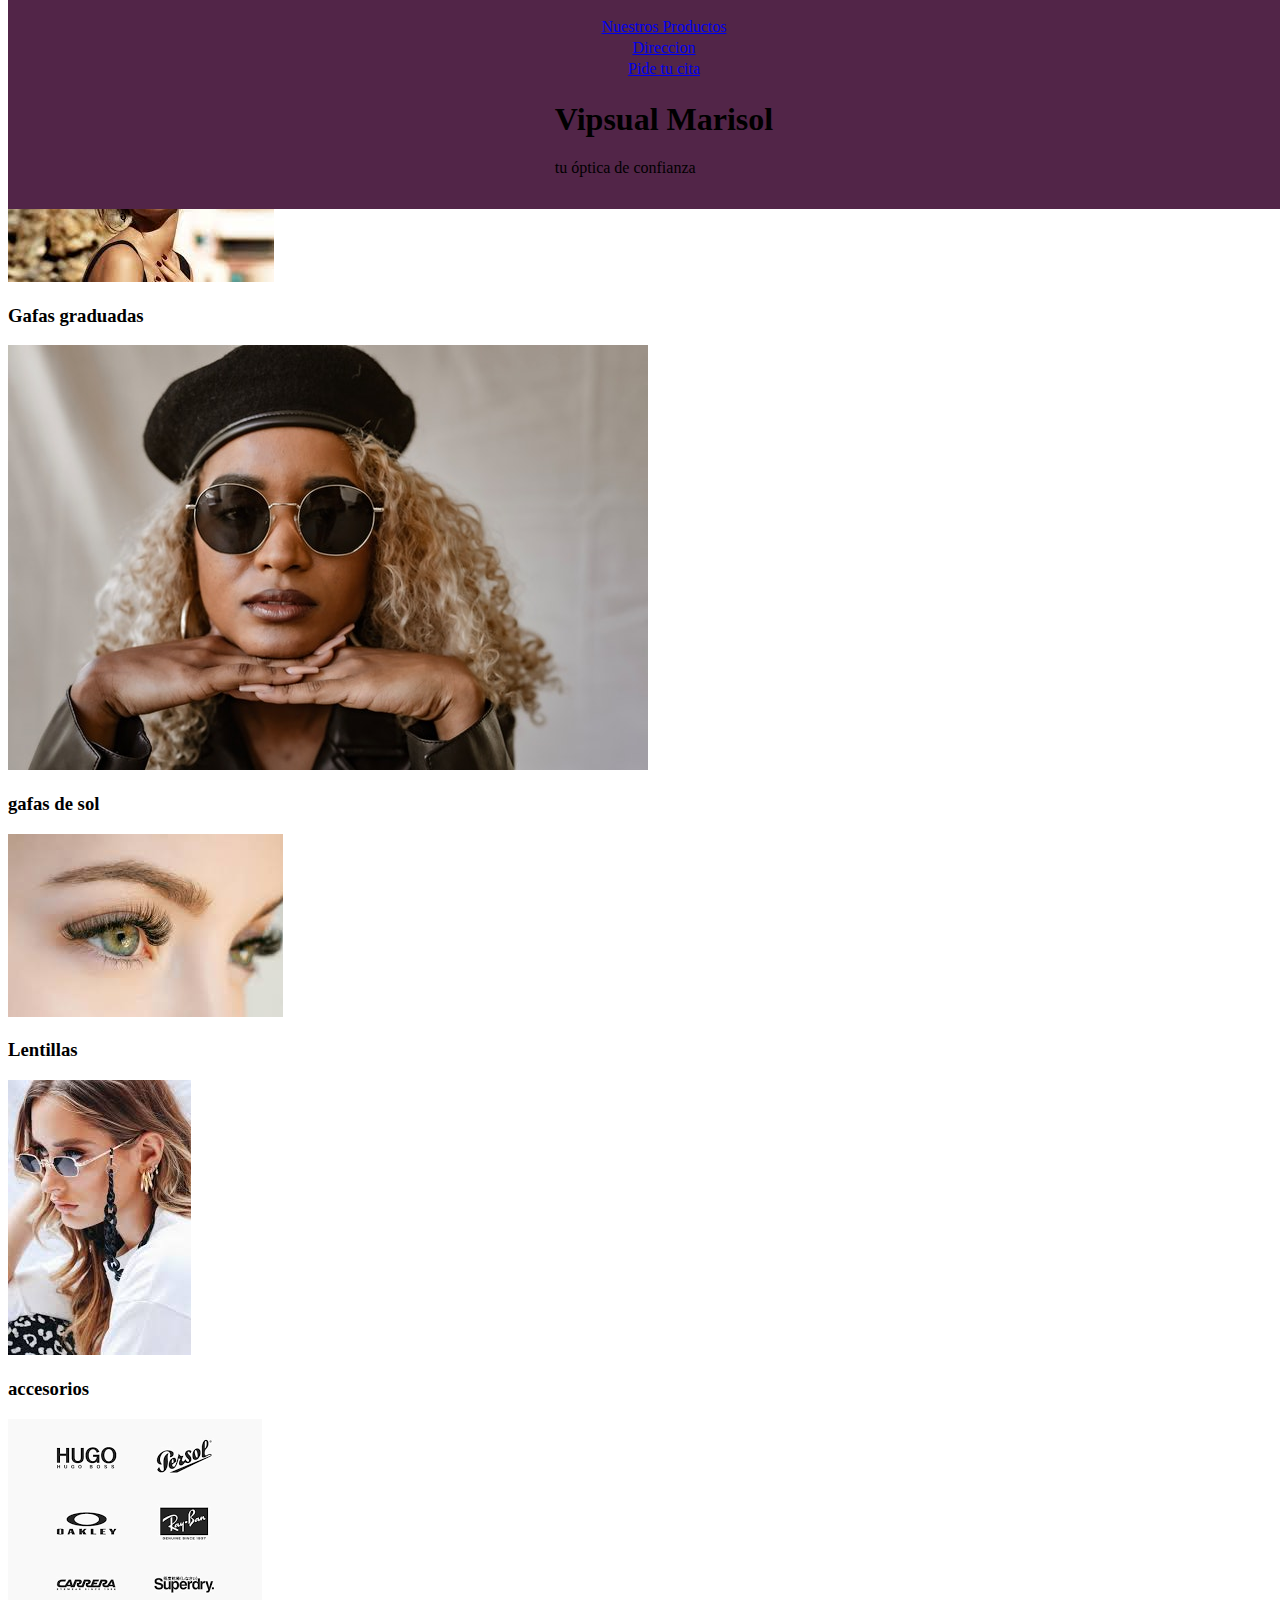
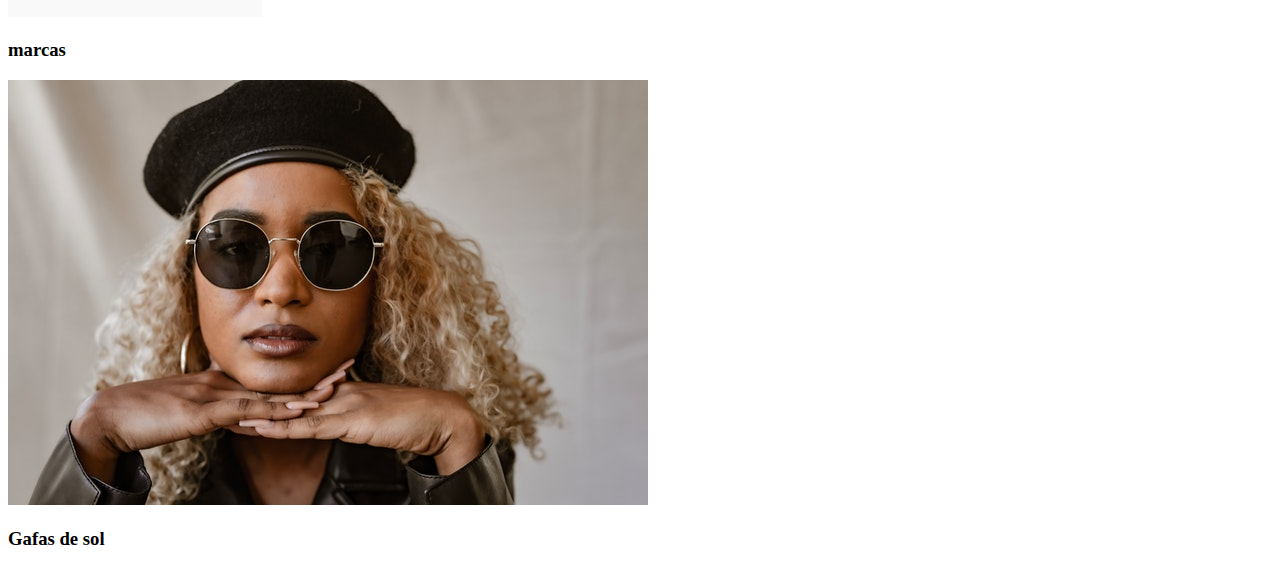
==== index.html @ 67b4d79d "gafas" ====
<!DOCTYPE html>
<html lang="en">
<head>
    <meta charset="UTF-8">
    <meta name="viewport" content="width=device-width, initial-scale=1.0">
    <title>Óptica Marisol</title>
    <link rel="stylesheet" href="css/styles.css">
    <link rel="shortcut icon" href="">
    
</head>
<body>
    


</nav>

<header>
<nav class="menufijo">
    <a href="#">promocion flash 40 aniversario // descuentos hasta 70%</a>

</nav>
<nav class="menu">
<a href="#productos">Nuestros Productos</a>
<a href="#">Direccion</a>
<a href="#">Pide tu cita</a>

<section class="portada">
    <div class="portada1">
    <h1>Vipsual Marisol</h1>
    <p>tu óptica de confianza</p>
    </div>
</section>

</header>
    
    <main>
        <h2 id="productos">Nuestros Productos</h2>
        <section class="container">
            <div class="gafas">
                 <img src="img/gafas graduadas.jpg" alt="gafas graduadas">
                <h3>Gafas graduadas</h3>
            </div>
                <div class="gafas">

                <img src="img/gafas de sol.jpg" alt="gafas de sol">
                <h3>gafas de sol</h3>
                    <div class="gafas">
                    <img src="img/lentillas.jpg" alt="lentillas">
                    <h3>Lentillas</h3>
                    </div>
                        <div class="gafas">
                    <img src="img/accesorios 1.jpg" alt="accesorios">
                    <h3>accesorios</h3>
                        </div>
                            <div class="gafas">
                    <img src="img/marcas 1.png" alt="marcas">
                    <h3>marcas</h3>
                            </div>
                        
                    
 
<img src="img/gafas de sol.jpg"alt="gafas de sol">
            <h3>Gafas de sol</h3>
 

    </section>


            </div>

        </section>


    </main>
    
    <footer>


    </footer>
</body>
</html>
---- css/styles.css ----
:root{
    --white:white;
    --black:#000000;
    --rosas: rgb(175, 30, 139); 
    --claro:rgb(82, 37, 72);
--beight: #dfb2d5;
--azul:#0f1a2f;
--azulclaro:#2ce6d6;
--rosa:#ff4d8a;
--clarorosa:#e9e9f0;


}

.menufijo{
background-color: var(--rosa);

}

.menu{
    background-color: var(--claro);
    display: flex;
   
    flex-direction: column;
    align-items:center;
    
    position:fixed;
    top:0;
    width:100%;
    padding:1rem;
    transition: all 0.3s ease;
}
.menu a{
    position: relative;
    display: inline-block;
    padding-block: 1px;
    line-height: 1.2;
    color: var(--beight;
}
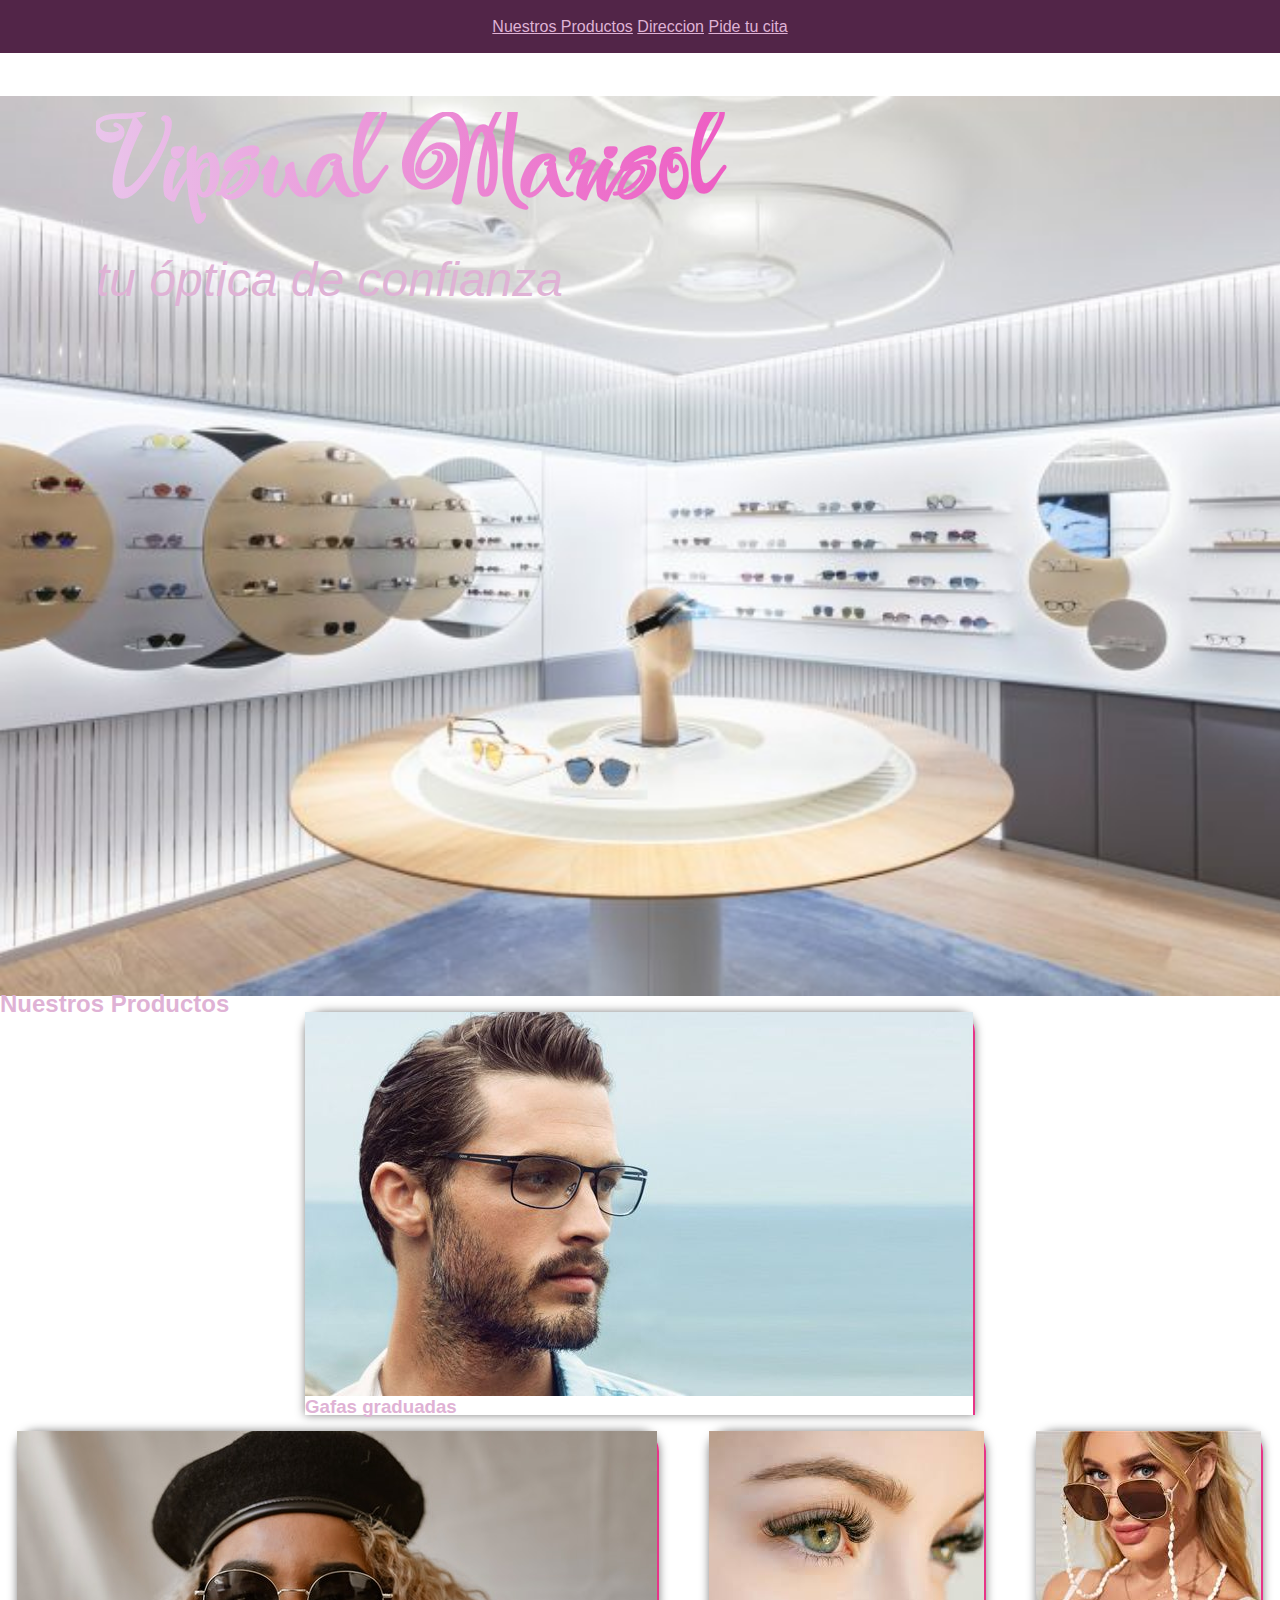
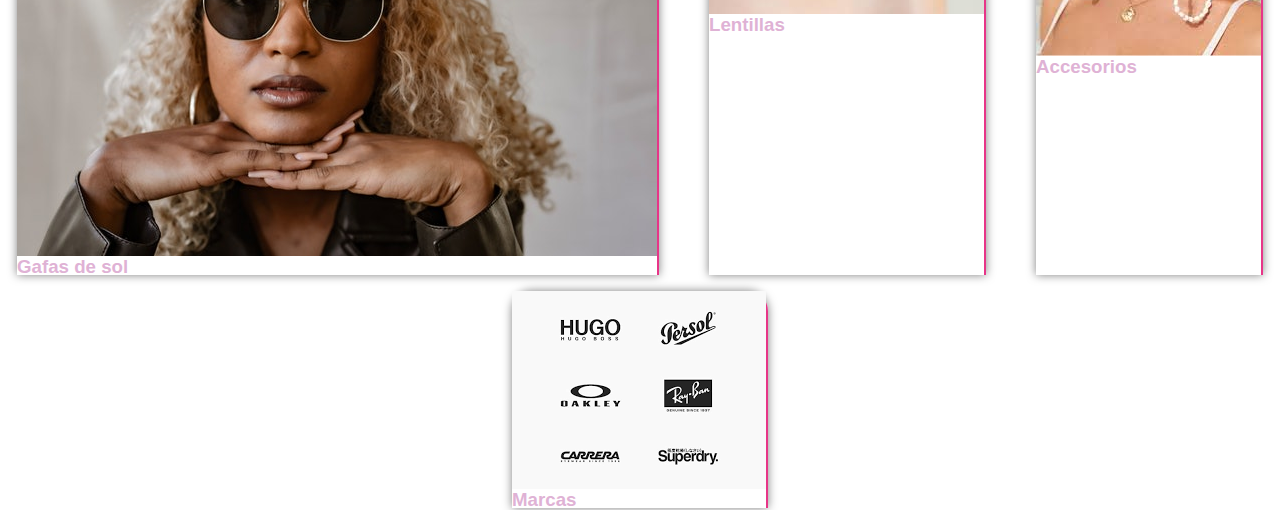
==== commit 77b7993b: "gafas" ====
--- a/index.html
+++ b/index.html
@@ -6,30 +6,33 @@
     <title>Óptica Marisol</title>
     <link rel="stylesheet" href="css/styles.css">
     <link rel="shortcut icon" href="">
+    <link rel="preconnect" href="https://fonts.googleapis.com">
+<link rel="preconnect" href="https://fonts.gstatic.com" crossorigin>
+<link href="https://fonts.googleapis.com/css2?family=Festive&family=Jersey+15&family=Lilita+One&family=Oswald:wght@200..700&family=Roboto:ital,wght@0,100..900;1,100..900&family=Rubik+Vinyl&display=swap" rel="stylesheet">
     
 </head>
 <body>
-    
+<section class="menufijo">
 
-
-</nav>
-
-<header>
-<nav class="menufijo">
     <a href="#">promocion flash 40 aniversario // descuentos hasta 70%</a>
 
-</nav>
-<nav class="menu">
+</section>
+<section class="menu">
+    <nav>
 <a href="#productos">Nuestros Productos</a>
 <a href="#">Direccion</a>
 <a href="#">Pide tu cita</a>
+</nav>
+</section>
+<header>
 
-<section class="portada">
+
+<div class="portada">
     <div class="portada1">
     <h1>Vipsual Marisol</h1>
-    <p>tu óptica de confianza</p>
+    <p><i>tu óptica de confianza</i></p>
     </div>
-</section>
+</div>
 
 </header>
     
@@ -37,30 +40,28 @@
         <h2 id="productos">Nuestros Productos</h2>
         <section class="container">
             <div class="gafas">
-                 <img src="img/gafas graduadas.jpg" alt="gafas graduadas">
+                 <img src="img/gafas graduadas hombre.webp" alt="gafas graduadas">
                 <h3>Gafas graduadas</h3>
             </div>
                 <div class="gafas">
-
-                <img src="img/gafas de sol.jpg" alt="gafas de sol">
-                <h3>gafas de sol</h3>
-                    <div class="gafas">
+                    <img src="img/gafas de sol.jpg" alt="gafas de sol">
+                    <h3>Gafas de sol</h3>
+                </div>
+                    
+                <div class="gafas">
                     <img src="img/lentillas.jpg" alt="lentillas">
                     <h3>Lentillas</h3>
-                    </div>
-                        <div class="gafas">
-                    <img src="img/accesorios 1.jpg" alt="accesorios">
-                    <h3>accesorios</h3>
-                        </div>
-                            <div class="gafas">
+                </div>
+                
+                <div class="gafas">
+                    <img src="img/accesorios.jpg" alt="accesorios">
+                    <h3>Accesorios</h3>
+                 </div>
+                
+                 <div class="gafas">
                     <img src="img/marcas 1.png" alt="marcas">
-                    <h3>marcas</h3>
-                            </div>
-                        
-                    
- 
-<img src="img/gafas de sol.jpg"alt="gafas de sol">
-            <h3>Gafas de sol</h3>
+                    <h3>Marcas</h3>
+                 </div>
  
 
     </section>
--- a/css/styles.css
+++ b/css/styles.css
@@ -8,13 +8,80 @@
 --azulclaro:#2ce6d6;
 --rosa:#ff4d8a;
 --clarorosa:#e9e9f0;
+--degrabcla:#e9c5eb;
+--degrabosc:#f110a6;
+}
 
+*{
+    margin: 0;
+    padding:0;
+    box-sizing: border-box;
+}
+body{
+    font-family: 'Gill Sans', 'Gill Sans MT', Calibri, 'Trebuchet MS', sans-serif;
+    line-height: 1rem;
+    color: var(--beight);
+    background-color: var(rosas);
+    
+}
+
+header{
+    background-image: url(../img/fondo.jpg);
+    background-repeat: no-repeat;
+    background-size: cover;
+}
+
+@keyframes animacion{
+    from{
+        opacity: 0;transform: translateY(-20px);
+    }
+    to{
+        opacity: 1;transform: translate(0);
+    }
+}
+.portada1 h1{
+    font-family: "Festive", cursive;
+  font-weight: 00;
+  font-style: normal;
+  background: linear-gradient(90deg, #e9c5eb,#f110a6);
+  font-size: 7rem;
+  -webkit-background-clip: text;
+  -webkit-text-fill-color: transparent;
+  animation: animacion 5s ease;
+  background-size: cover;
 
 }
 
+
+
+.portada1{
+    
+    
+    display: flex;
+    flex-direction: column;
+    
+    font-size: 3rem;
+    line-height:7rem;
+    color: var(--beight);
+   margin: 5rem;
+    padding: 1rem;
+}
+.portada{
+   
+    /* background-color:rgba(99, 4, 77, 0.5); */
+     background-color:linear-gradient(90deg, rgb(163, 107, 135) ,rgb(231, 207, 217));
+    height: 100vh;
+    
+   
+    
+    
+}
 .menufijo{
-background-color: var(--rosa);
-
+background-color: var(--azul);
+display: flex;
+justify-content: space-between;
+align-items: center;
+color:var(--clarorosa);
 }
 
 .menu{
@@ -35,5 +102,25 @@
     display: inline-block;
     padding-block: 1px;
     line-height: 1.2;
-    color: var(--beight;
+    color: var(--beight);
+}
+.container .gafas{
+    max-width: 100%;
+    opacity: 1;
+    border-style: solid;
+    border-width: 0px 2px 0px 0px;
+    border-color: #e73588;
+    border-radius: 20px 20px 0px 0px;
+    box-shadow: 0px 0px 10px 0px rgba(0, 0, 0, 0.5);
+
+}
+
+.container{
+    display: flex;
+    justify-content: space-around;
+    flex-direction: row;
+    gap: 1rem;
+    width: 100%;
+    flex-wrap: wrap;
+
 }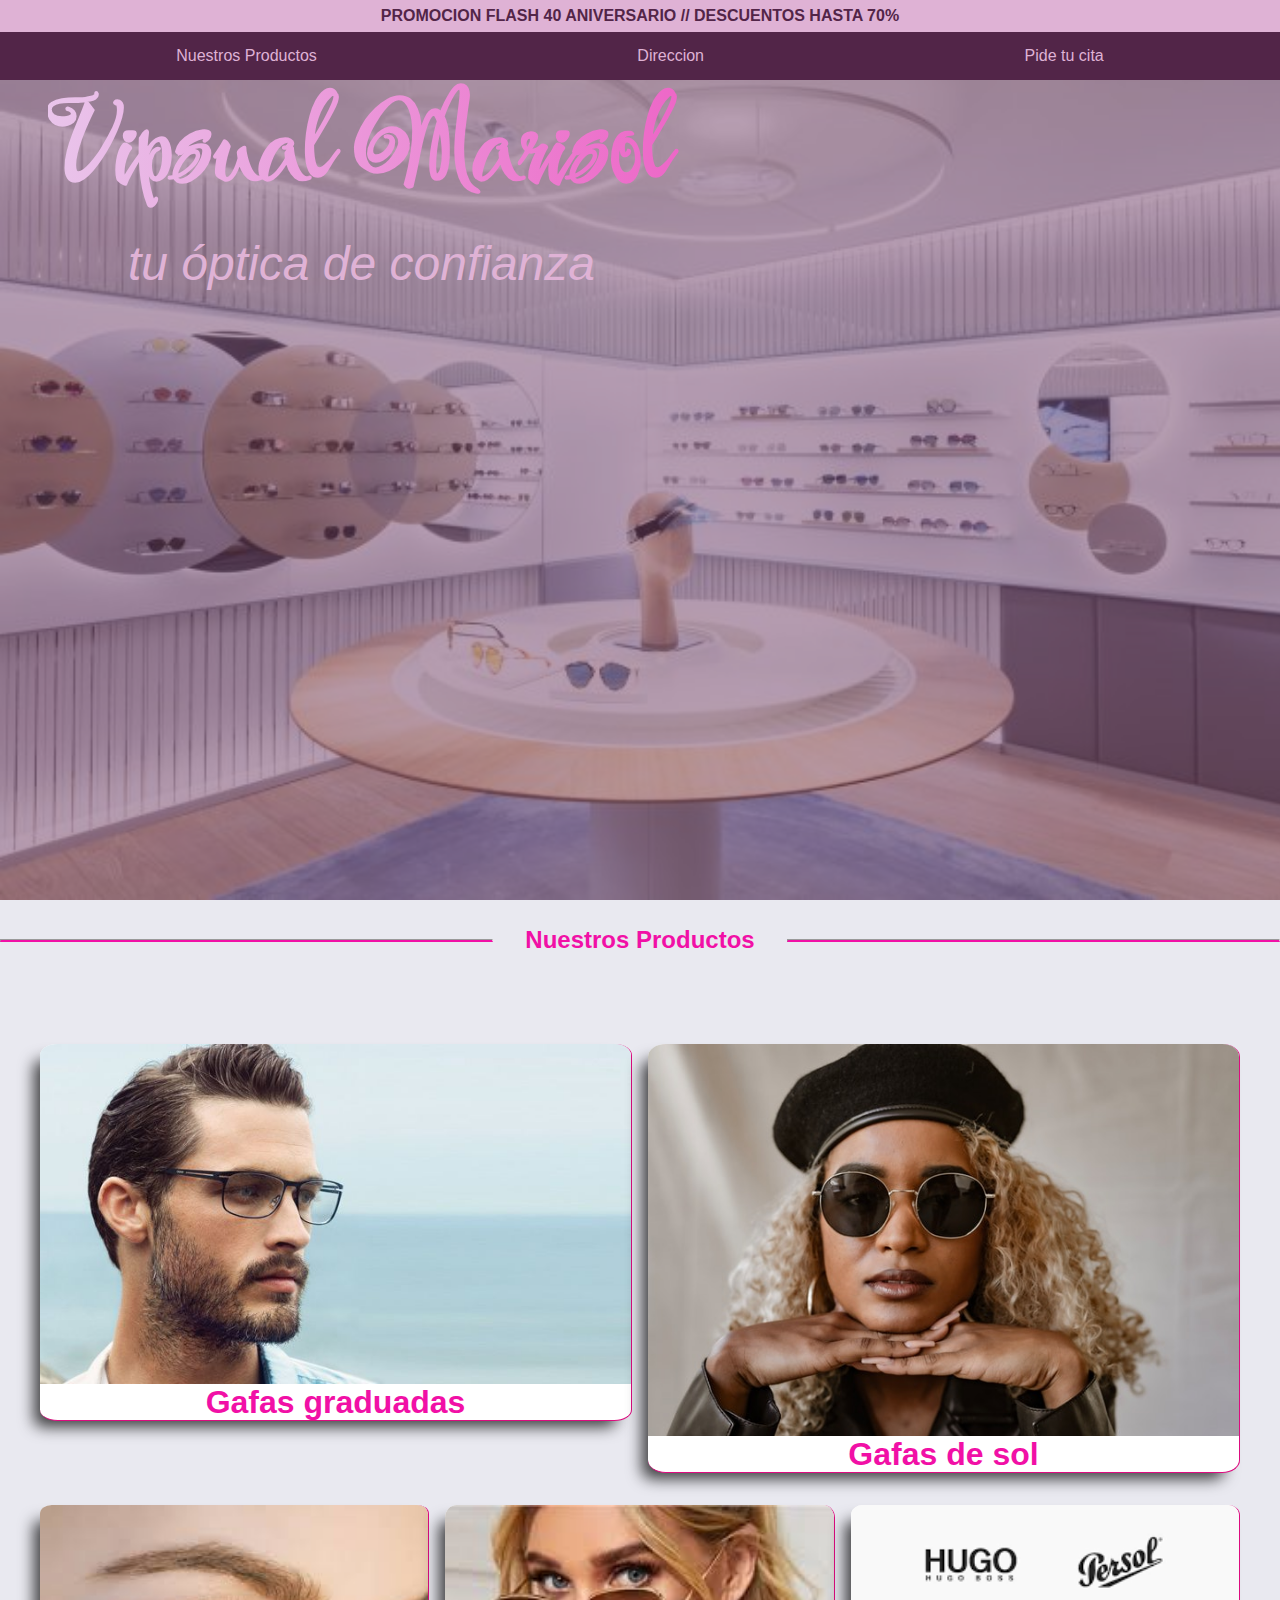
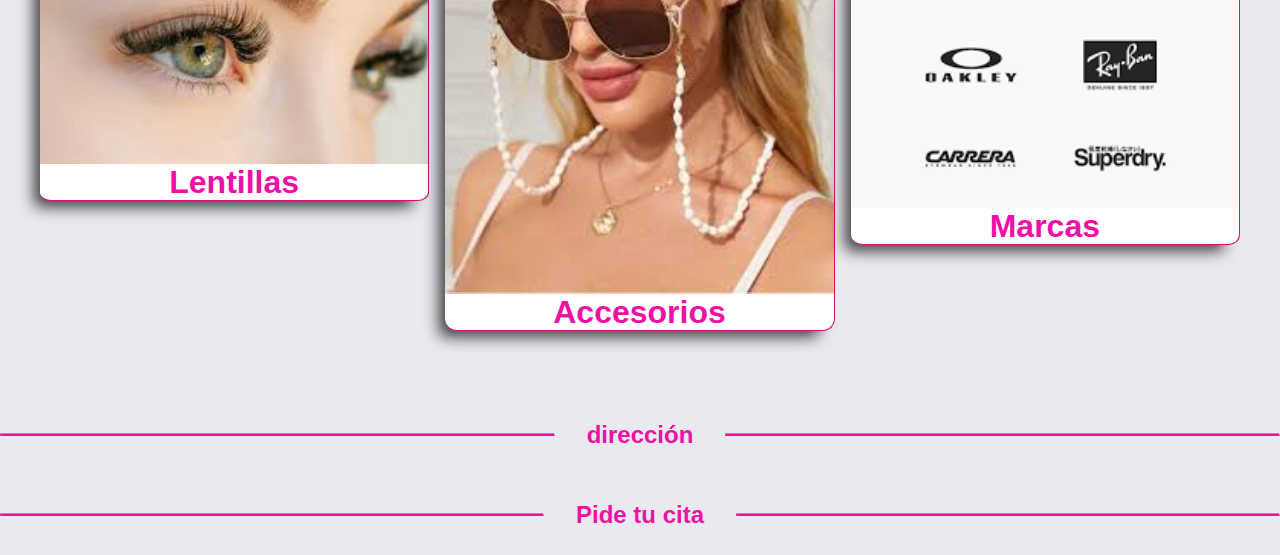
==== commit 5ce60d18: "optica clas" ====
--- a/index.html
+++ b/index.html
@@ -5,23 +5,22 @@
     <meta name="viewport" content="width=device-width, initial-scale=1.0">
     <title>Óptica Marisol</title>
     <link rel="stylesheet" href="css/styles.css">
-    <link rel="shortcut icon" href="">
+    <link rel="shortcut icon" href="img/favicon (1).ico">
     <link rel="preconnect" href="https://fonts.googleapis.com">
 <link rel="preconnect" href="https://fonts.gstatic.com" crossorigin>
 <link href="https://fonts.googleapis.com/css2?family=Festive&family=Jersey+15&family=Lilita+One&family=Oswald:wght@200..700&family=Roboto:ital,wght@0,100..900;1,100..900&family=Rubik+Vinyl&display=swap" rel="stylesheet">
     
 </head>
 <body>
-<section class="menufijo">
 
-    <a href="#">promocion flash 40 aniversario // descuentos hasta 70%</a>
-
-</section>
 <section class="menu">
+    <div class="menu1">
+    <a href="#promocion">promocion flash 40 aniversario // descuentos hasta 70%</a>
+    </div>
     <nav>
-<a href="#productos">Nuestros Productos</a>
-<a href="#">Direccion</a>
-<a href="#">Pide tu cita</a>
+    <a href="#productos">Nuestros Productos</a>
+    <a href="#direccion">Direccion</a>
+    <a href="#pidetucita">Pide tu cita</a>
 </nav>
 </section>
 <header>
@@ -37,33 +36,65 @@
 </header>
     
     <main>
+        <div class="todosproductos">
+            <hr>
         <h2 id="productos">Nuestros Productos</h2>
-        <section class="container">
+        <hr>
+        </div>
+        <div class="contenedores">
+        <section class="container1">
             <div class="gafas">
+                <div class="gafas1">
                  <img src="img/gafas graduadas hombre.webp" alt="gafas graduadas">
                 <h3>Gafas graduadas</h3>
+                </div>
             </div>
-                <div class="gafas">
-                    <img src="img/gafas de sol.jpg" alt="gafas de sol">
+                
+            <div class="gafas">
+                <div class="gafas2">
+                <img src="img/gafas de sol.jpg" alt="gafas de sol">
                     <h3>Gafas de sol</h3>
                 </div>
+            </div>
+        </section>
+        
+        <section class="container2">
                     
-                <div class="gafas">
+            <div class="gafas">
                     <img src="img/lentillas.jpg" alt="lentillas">
                     <h3>Lentillas</h3>
-                </div>
+            </div>
                 
-                <div class="gafas">
+                
+            <div class="gafas">
                     <img src="img/accesorios.jpg" alt="accesorios">
                     <h3>Accesorios</h3>
-                 </div>
+            </div>
+                 
                 
-                 <div class="gafas">
+            <div class="gafas">
                     <img src="img/marcas 1.png" alt="marcas">
                     <h3>Marcas</h3>
-                 </div>
- 
-
+            </div>
+         
+        </section> 
+    </div>
+           
+        
+        <div class="todosproductos">
+                    <hr>
+                    <h2 id="direccion">dirección</h2>
+                    <hr>
+            </div>
+            <div class="todosproductos">
+                <hr>
+                <h2 id="pidetucita">Pide tu cita</h2>
+                <hr>
+            </div>
+    <section>
+        <div id="promocion" class="promocion">
+          
+    </div>
     </section>
 
 
--- a/css/styles.css
+++ b/css/styles.css
@@ -20,15 +20,24 @@
 body{
     font-family: 'Gill Sans', 'Gill Sans MT', Calibri, 'Trebuchet MS', sans-serif;
     line-height: 1rem;
-    color: var(--beight);
-    background-color: var(rosas);
-    
+    color: var(--degrabosc);
+    /* background-color: var(rosas); */
+    
+}
+html{
+    background-color: var(--clarorosa);
+}
+img{
+    width: 100%;
+    height: auto;
+    display: block;
 }
 
 header{
     background-image: url(../img/fondo.jpg);
     background-repeat: no-repeat;
     background-size: cover;
+    
 }
 
 @keyframes animacion{
@@ -49,62 +58,155 @@
   -webkit-text-fill-color: transparent;
   animation: animacion 5s ease;
   background-size: cover;
-
-}
-
-
+  margin-top: 4rem;
+  margin-left: 2rem;
+
+}
+
+.portada1 p{
+margin-left: 7rem;
+margin-top: -2rem;
+}
 
 .portada1{
     
-    
-    display: flex;
-    flex-direction: column;
+ 
     
     font-size: 3rem;
-    line-height:7rem;
+    line-height:9rem;
     color: var(--beight);
-   margin: 5rem;
+   
     padding: 1rem;
 }
+@media(max-width:520px){
+    .portada h1{
+        font-size: 4rem;
+        line-height: 6rem;
+        margin-top: 7rem;
+    }
+    .portada p{
+font-size: 2rem;
+line-height: 3rem;
+    }
+    
+}
 .portada{
    
-    /* background-color:rgba(99, 4, 77, 0.5); */
-     background-color:linear-gradient(90deg, rgb(163, 107, 135) ,rgb(231, 207, 217));
+    background-color:rgba(110, 59, 99, 0.5);
+   
     height: 100vh;
     
-   
-    
-    
-}
-.menufijo{
-background-color: var(--azul);
-display: flex;
-justify-content: space-between;
-align-items: center;
-color:var(--clarorosa);
-}
-
-.menu{
+}
+
+
+nav{
     background-color: var(--claro);
     display: flex;
-   
-    flex-direction: column;
+   flex-direction: row;
+    justify-content: space-around;
     align-items:center;
-    
+
+    width:100%;
+    padding:1rem;
+    
+    
+}
+.menu1 {
+    background-color:var(--beight);
+    padding: 0.5rem;
+    
+}
+.menu1 a{
+    color: var(--claro);
+    display: block;
+    text-decoration: none;
+    text-align: center;
+    text-transform: uppercase;
+    font-weight: bold;
+}
+.menu{
     position:fixed;
     top:0;
-    width:100%;
-    padding:1rem;
+    width: 100%;
+}
+.menu nav a{
+    /* display: flex;
+   flex-direction: row;
+    justify-content: space-aroundc; */
+    font-size: 1rem;
+    color: var(--beight);
+    text-decoration: none;
     transition: all 0.3s ease;
 }
-.menu a{
-    position: relative;
-    display: inline-block;
-    padding-block: 1px;
-    line-height: 1.2;
-    color: var(--beight);
-}
-.container .gafas{
+.menu nav a:hover{
+    color: var(--degrabosc);
+}
+.todosproductos{
+    display: flex;
+    align-items: center;
+
+}
+.todosproductos hr{
+    flex: 1;
+    border-bottom: 2px solid var(--degrabosc);
+color: var(--degrabosc);
+}
+h2{
+    text-align: center;
+    padding: 2rem;
+    display: block;
+   
+}
+
+.contenedores {
+
+        width: 100%;
+        max-width: 2000px;
+        margin: 4rem auto;
+        
+        
+    }
+
+.gafas{
+    background-color: var(--white);
+    box-shadow: -11px 11px 15px -5px rgba(0,0,0,0.74);;border-radius: 3%;
+    overflow: hidden;
+    font-size: 2rem;
+    width: 100%;
+    animation: seg-animacion 5s ease;
+    flex: 1;
+    border-radius: 3%;
+    border-right:1px solid rgb(221, 11, 127);
+    border-bottom:1px solid rgb(221, 11, 127) ;
+
+}
+.gafas:hover{
+    transform: translateY(-10px);
+}
+.container1, .container2{
+    display: flex;
+    justify-content: space-around;
+    flex-direction: row;
+    gap: 1rem;
+    width: 100%;
+    flex-wrap: wrap;
+    max-width: 1200px;
+    margin: 2rem auto;
+   
+
+}
+ .container1{
+    align-items: flex-start;
+ }
+ .container2{
+    align-items: flex-start;
+ }
+    /* display: flex;
+    justify-content: space-around;
+    flex-direction: row;
+    gap: 1rem;
+    width: 100%;
+    flex-wrap: wrap;
     max-width: 100%;
     opacity: 1;
     border-style: solid;
@@ -113,14 +215,11 @@
     border-radius: 20px 20px 0px 0px;
     box-shadow: 0px 0px 10px 0px rgba(0, 0, 0, 0.5);
 
-}
-
-.container{
-    display: flex;
-    justify-content: space-around;
-    flex-direction: row;
-    gap: 1rem;
-    width: 100%;
-    flex-wrap: wrap;
-
-}+    margin-top: 10px; */
+h3{
+    text-align: center;
+    font-size: 2rem;
+    font-weight: 2rem;
+    margin: 10px;
+}
+@media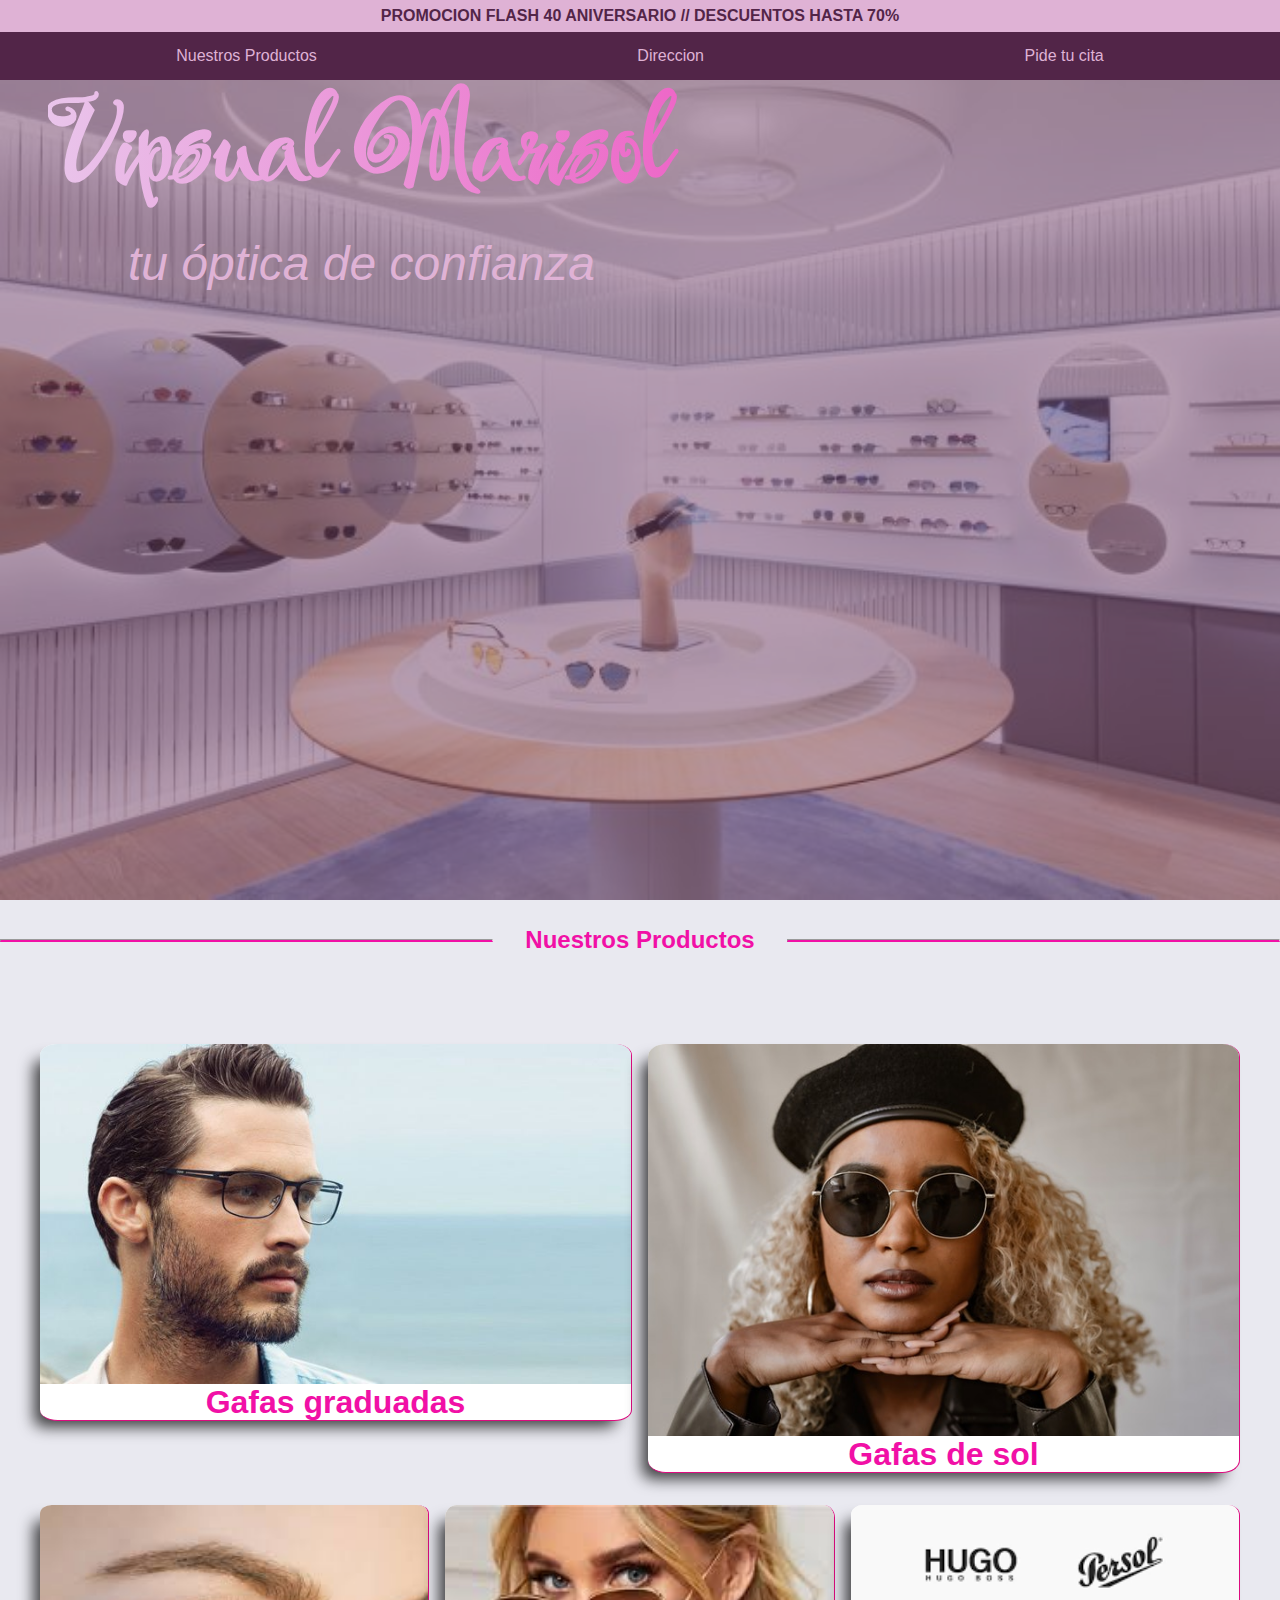
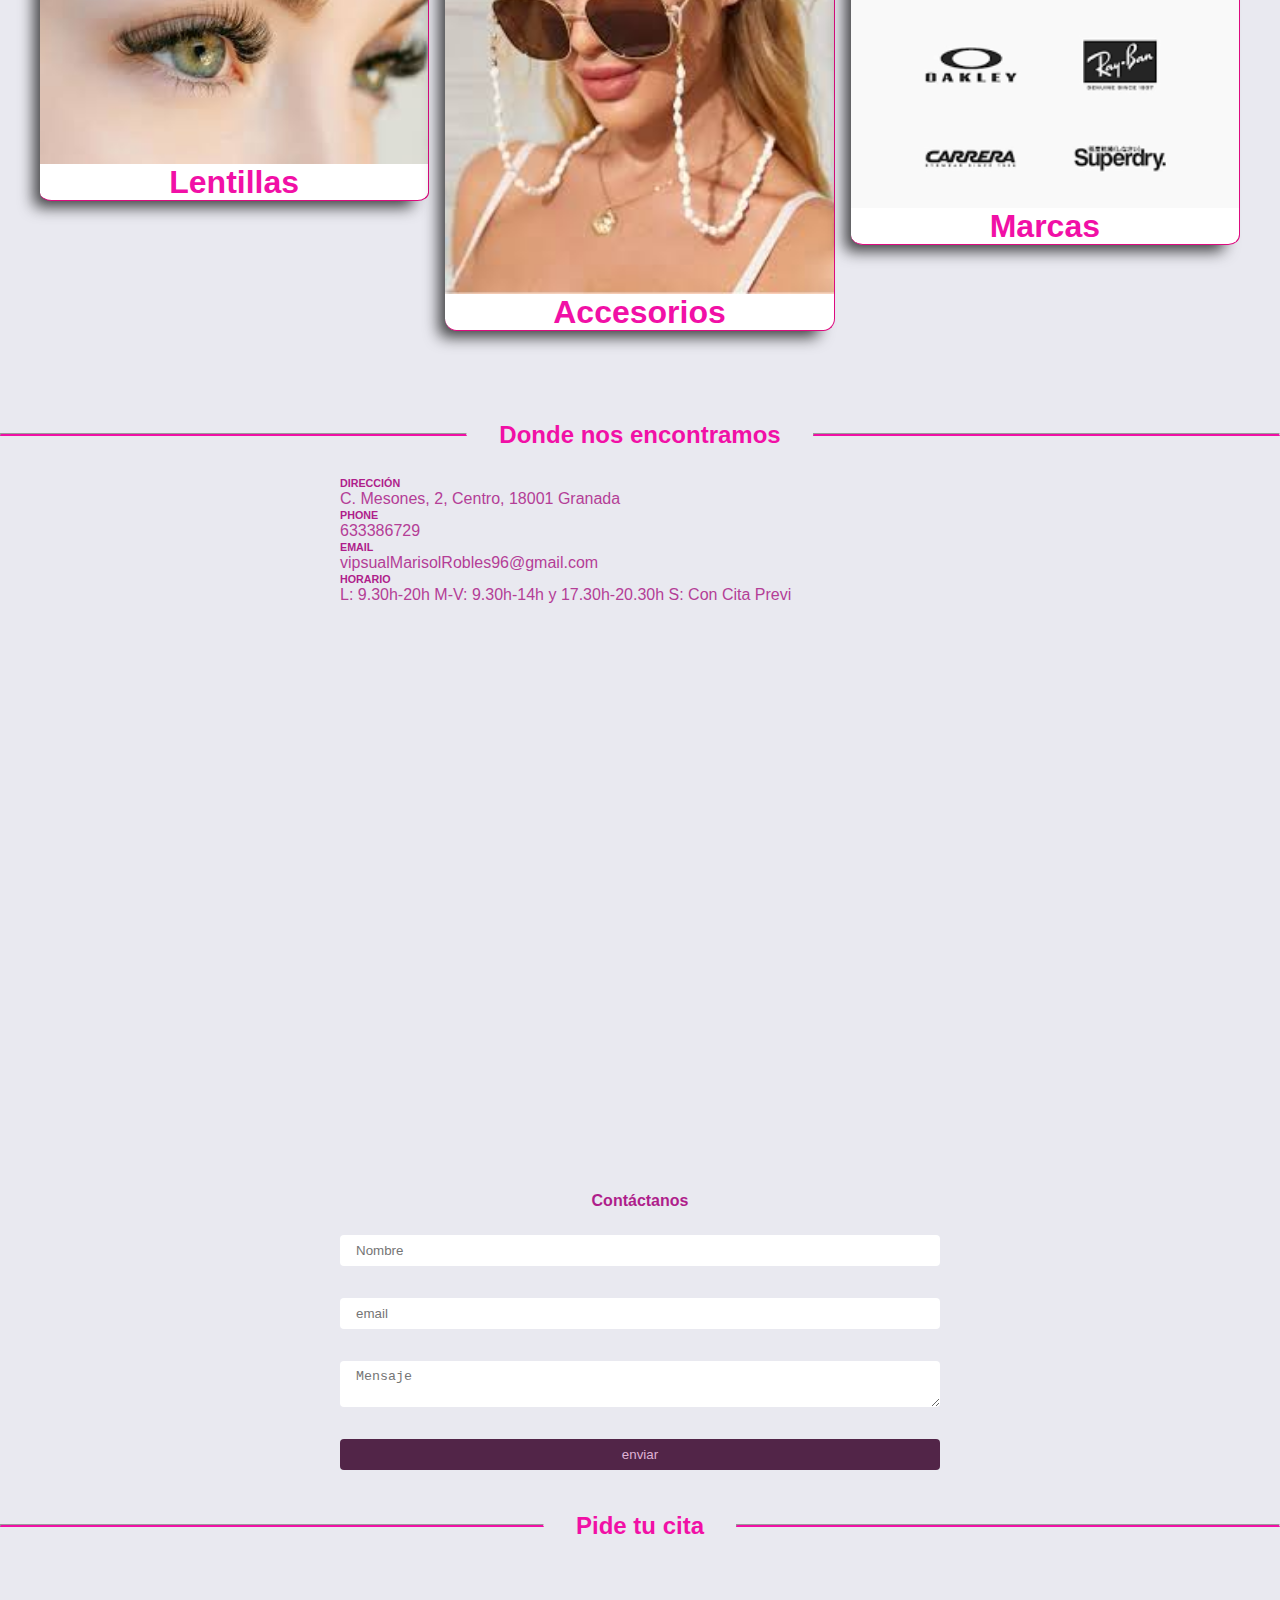
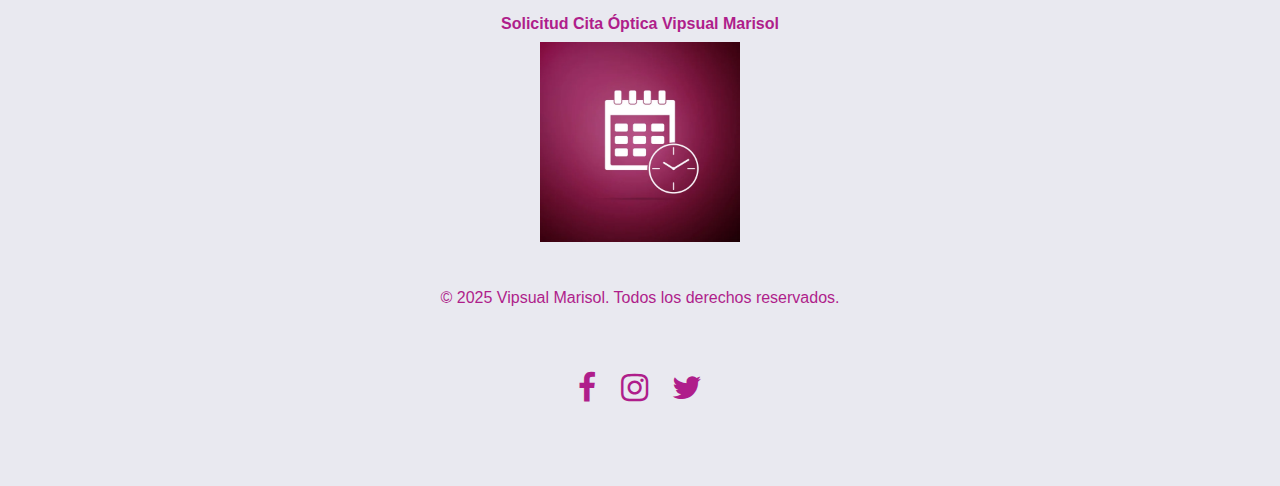
==== commit b1dead90: "gafasportada" ====
--- a/index.html
+++ b/index.html
@@ -9,7 +9,8 @@
     <link rel="preconnect" href="https://fonts.googleapis.com">
 <link rel="preconnect" href="https://fonts.gstatic.com" crossorigin>
 <link href="https://fonts.googleapis.com/css2?family=Festive&family=Jersey+15&family=Lilita+One&family=Oswald:wght@200..700&family=Roboto:ital,wght@0,100..900;1,100..900&family=Rubik+Vinyl&display=swap" rel="stylesheet">
-    
+<link rel="stylesheet" href="https://cdnjs.cloudflare.com/ajax/libs/font-awesome/4.7.0/css/font-awesome.min.css">
+</head>
 </head>
 <body>
 
@@ -83,14 +84,55 @@
         
         <div class="todosproductos">
                     <hr>
-                    <h2 id="direccion">dirección</h2>
+                    <h2 id="direccion">Donde nos encontramos</h2>
                     <hr>
             </div>
+        <div class="datos">
+            <h6>DIRECCIÓN</h6>
+            <p>C. Mesones, 2, Centro, 18001 Granada</p>
+            
+            <h6>PHONE</h6>
+            <P>633386729</P>
+
+            <H6>EMAIL</H6>
+            <P>vipsualMarisolRobles96@gmail.com</P>
+
+            <h6>HORARIO</h6>
+            <P>L: 9.30h-20h
+                M-V: 9.30h-14h y 17.30h-20.30h
+                S: Con Cita Previ</P>
+            </div>
+            <div class="mapa">
+                <iframe src="https://www.google.com/maps/embed?pb=!1m16!1m12!1m3!1d6358.432235087615!2d-3.6014198922380514!3d37.17133464335129!2m3!1f0!2f0!3f0!3m2!1i1024!2i768!4f13.1!2m1!1svipsual%20granada!5e0!3m2!1ses!2ses!4v1744101068665!5m2!1ses!2ses" width="900" height="500" style="border:0;" allowfullscreen="" loading="lazy" referrerpolicy="no-referrer-when-downgrade"></iframe>
+            </div>
+            
+            <form class="formulario">
+        
+                <h4>Contáctanos</h4>
+                <div class="inputs">
+        
+        
+                    <input type="text" placeholder="Nombre">
+        
+        
+        
+                    <input type="text"placeholder="email">
+        
+        
+                    <textarea placeholder="Mensaje"></textarea>
+        
+        
+                    <input type="submit" value="enviar">
+        
+        
+                </div>
             <div class="todosproductos">
                 <hr>
                 <h2 id="pidetucita">Pide tu cita</h2>
                 <hr>
             </div>
+            <h4>Solicitud Cita Óptica Vipsual Marisol</h4>
+            <a  href="https://calendar.google.com/calendar/u/0/r"target="_blank"><img class="red" src="img/calendario1.jpg" alt="calendario" title="Entra y reserva"></a>
     <section>
         <div id="promocion" class="promocion">
           
@@ -106,8 +148,16 @@
     </main>
     
     <footer>
-
-
+        <div class="piepagina">
+            &copy; 2025 Vipsual Marisol. Todos los derechos reservados.
+            <br>
+            <div class="iconos">
+            
+                <a href="https://www.facebook.com"><i class='fa fa-facebook-f'></i></a>
+                <a href="https://www.instagram.com/"><i class="fa fa-instagram"></i></a>
+                <a href="https://x.com/i/flow/login"><i class="fa fa-twitter"></i></a>
+            </div>
+        </div> 
     </footer>
 </body>
 </html>--- a/css/styles.css
+++ b/css/styles.css
@@ -10,6 +10,11 @@
 --clarorosa:#e9e9f0;
 --degrabcla:#e9c5eb;
 --degrabosc:#f110a6;
+--otro:rgb(180, 62, 151);
+}
+html{
+    scroll-behavior: smooth;
+    
 }
 
 *{
@@ -48,6 +53,12 @@
         opacity: 1;transform: translate(0);
     }
 }
+
+@keyframes seg-animacion{
+    50% {transform: rotate(180deg);}
+    
+}
+
 .portada1 h1{
     font-family: "Festive", cursive;
   font-weight: 00;
@@ -173,7 +184,6 @@
     overflow: hidden;
     font-size: 2rem;
     width: 100%;
-    animation: seg-animacion 5s ease;
     flex: 1;
     border-radius: 3%;
     border-right:1px solid rgb(221, 11, 127);
@@ -222,4 +232,111 @@
     font-weight: 2rem;
     margin: 10px;
 }
-@media+@media( max-width:520px){
+    h3{
+        font-size: 1rem;
+        font-weight: 1rem;
+    }
+}
+.formulario h4{
+    text-align: center;
+    font-weight: bold;
+    align-items: center;
+    padding-top: 50px;
+    padding-bottom: 10px;
+    color: var(--rosas);
+}
+.formulario input, .formulario textarea{
+    background-color: white;
+    width: 100%;
+    color: var(--black);
+    padding: 0.5rem 1rem;
+    margin: 1rem 0;
+    border-radius: 4px;
+    cursor: pointer;
+    border: none;
+}
+input[type="submit"]{
+    color: var(--beight);
+       background-color: var(--claro);
+   
+       border: none;
+       display: block;
+       cursor: pointer;
+       transition: 2s;}
+
+       input[type="submit"]:hover{
+        background-color: var(--secundary);
+        border:2px var(--degrabosc) solid;}
+    .inputs{
+            /* margin: 1rem;
+            padding: 1rem; */
+            
+            display: flex;
+            flex-direction: column;
+            
+            text-align: center;
+            align-items: center;
+        
+            width: 100%;
+            max-width: 600px;
+            margin: 0 auto; 
+            border: none;}
+        .formulario{
+                background-color: var(--secundary);}
+        .datos{
+            color: var(--rosas);
+            max-width: 600px;
+            margin: auto;
+        }
+        .datos h6{
+            font-weight: bolder;
+        }
+        .datos p{
+            color: var(--otro);
+        }
+        .mapa{
+         display: flex;
+         justify-content: center;
+         align-items: center;
+         margin-top: 2rem;
+         margin-bottom: 0.5rem;
+        }
+       .red{
+        width: 200px;
+        animation: seg-animacion 5s infinite;
+        margin: auto;
+        
+       }
+       .piepagina{
+        color: var(--white);
+        background-color:var(--primary);
+       
+       text-align: center;
+        align-items: center;
+        padding:2rem 0;
+    }
+    
+    .iconos{
+        color: var(--white);
+        background-color: var(--primary);
+        text-align: center;
+        align-items: center;
+        
+    }
+    
+    .piepagina, .iconos{
+        
+        color: var(--rosas);
+        line-height: 3rem;
+    }
+    
+    .iconos i{
+    color: var(--rosas);
+    font-size: 2rem;
+    margin: 50px 10px;
+   
+
+    }
+    .iconos i:hover{
+        color: var(--degrabosc);}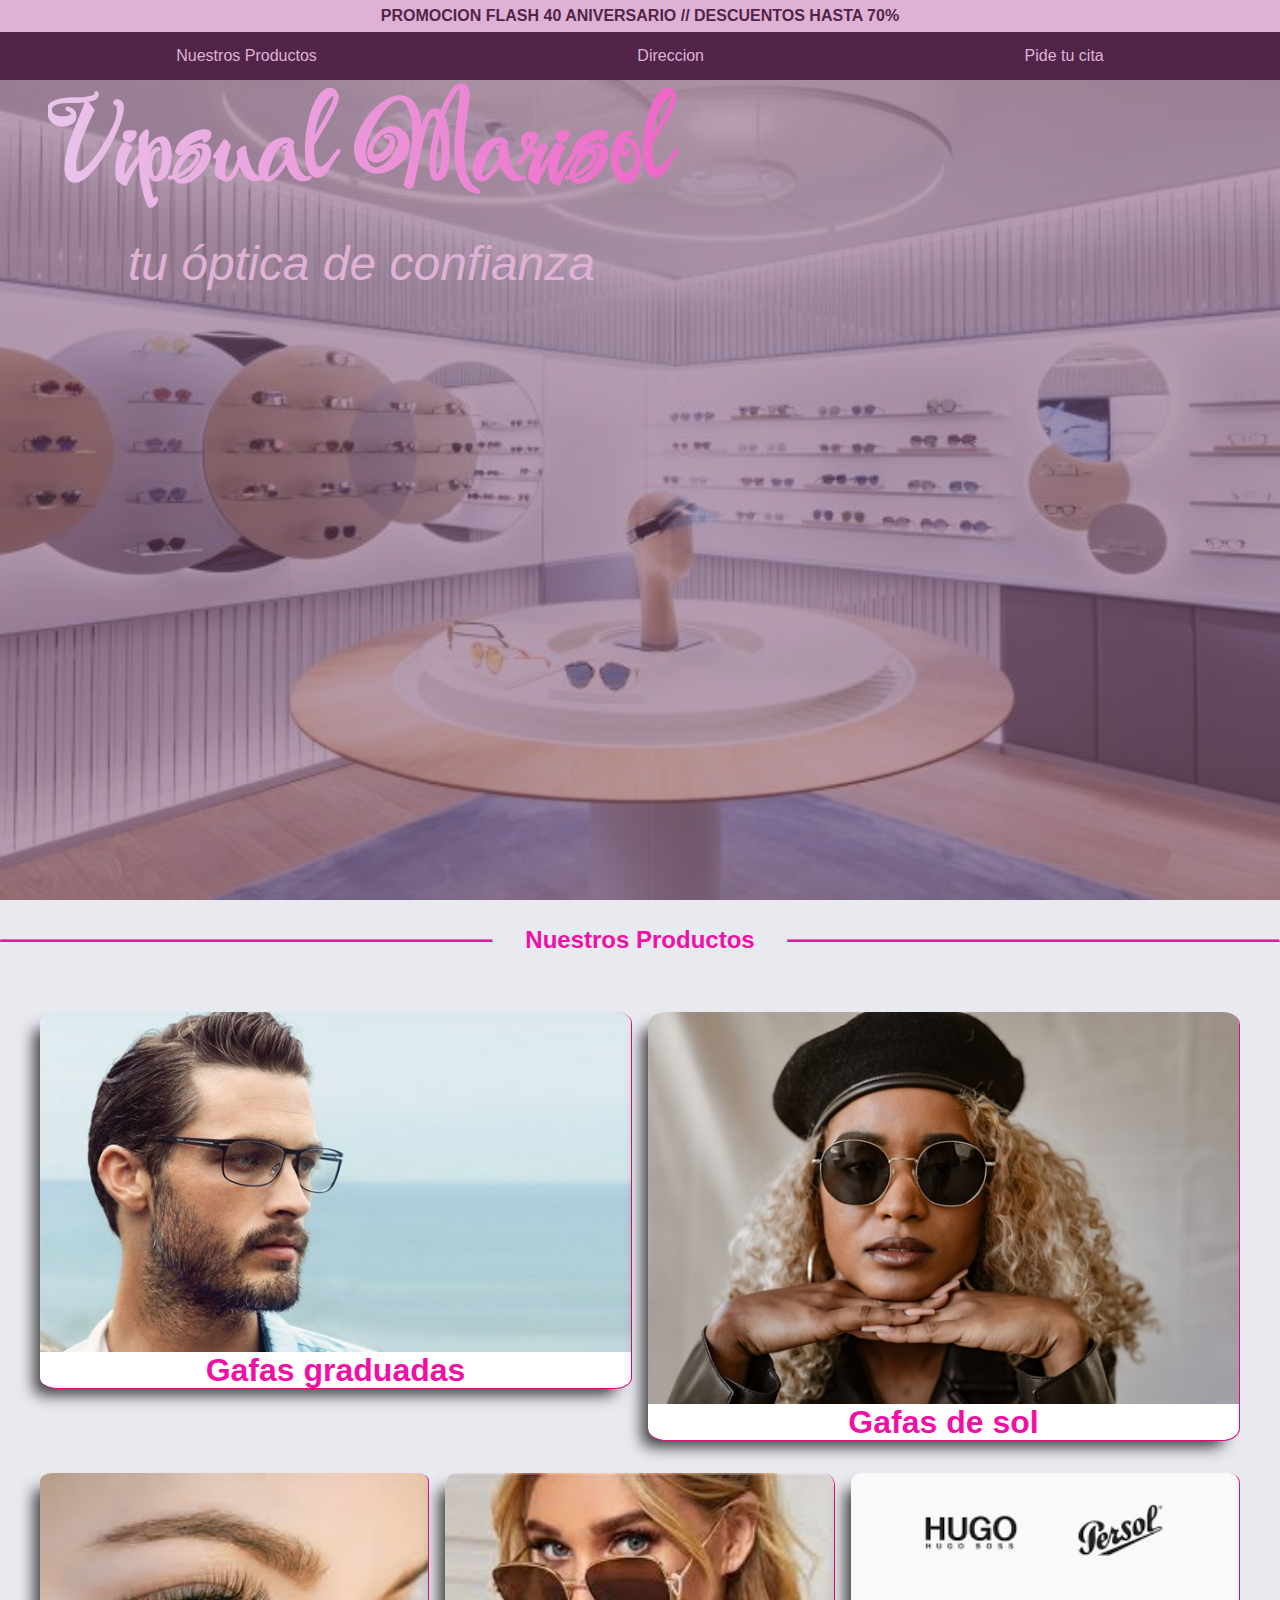
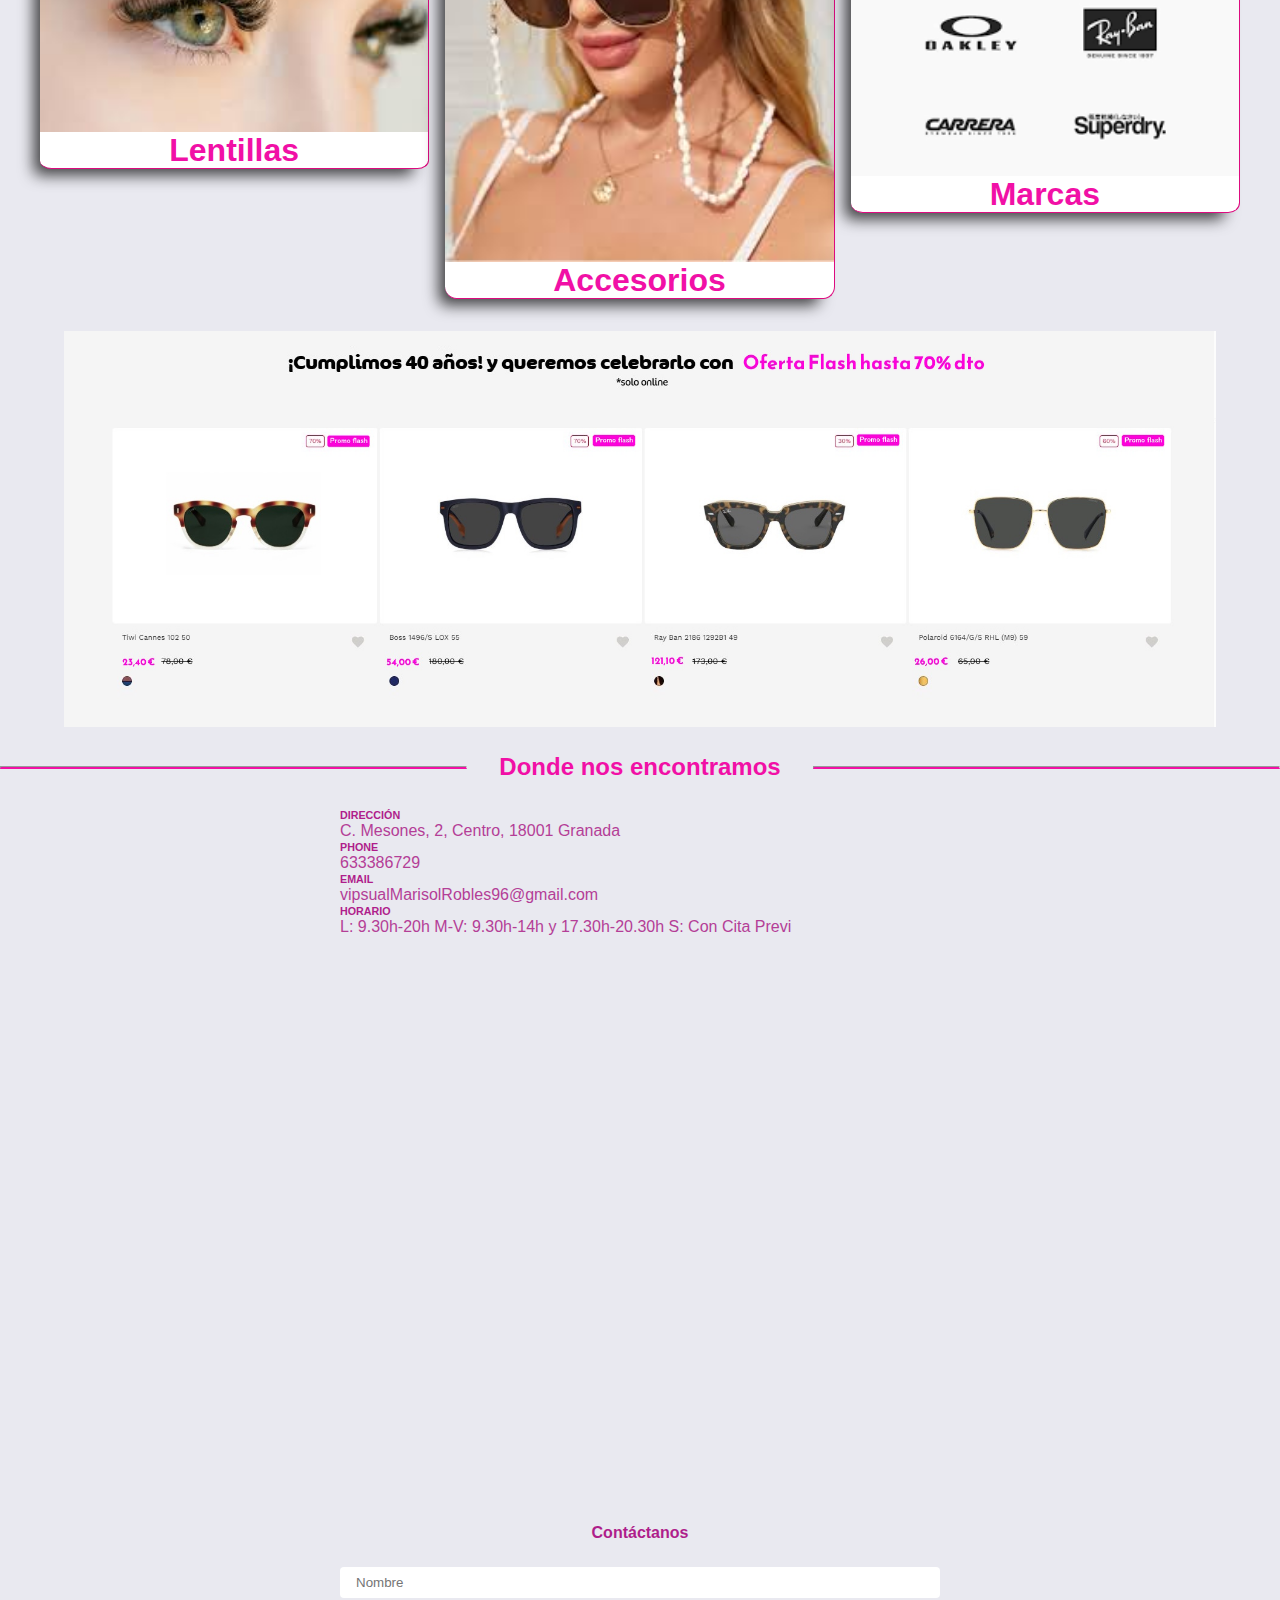
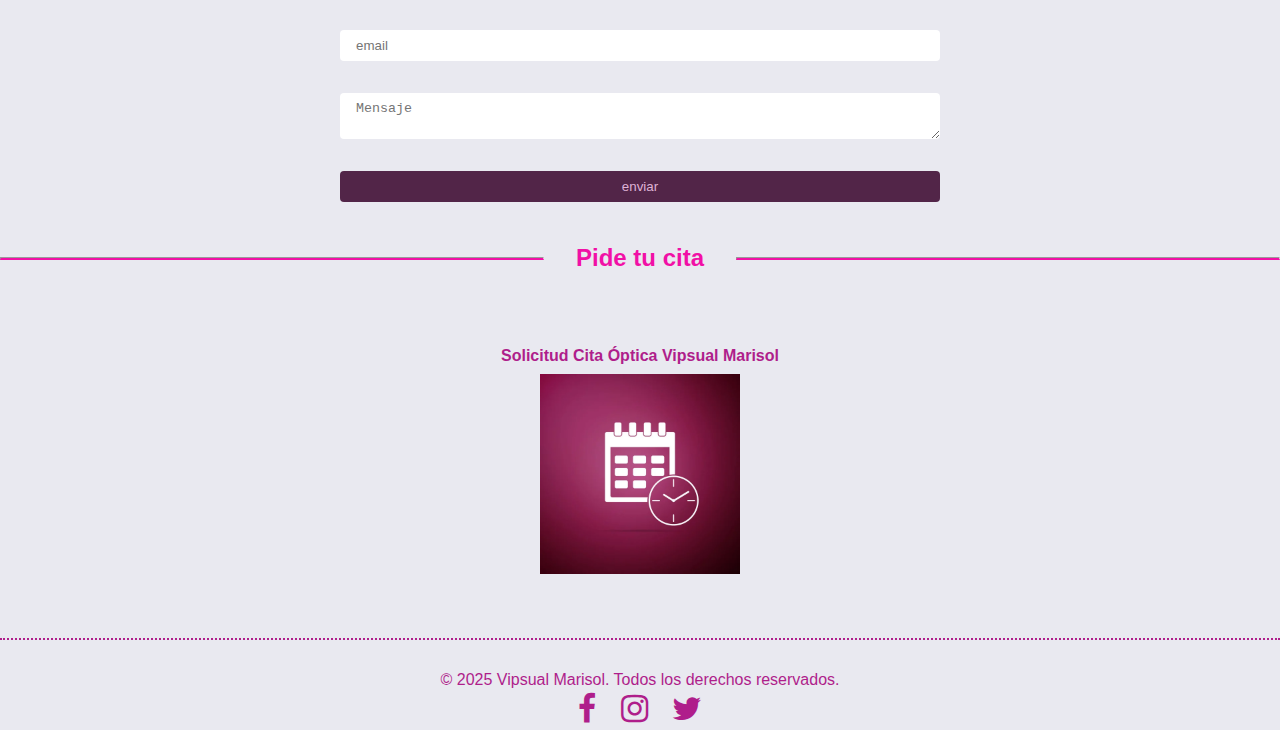
==== commit 093cb87e: "opticafinal" ====
--- a/index.html
+++ b/index.html
@@ -41,8 +41,7 @@
             <hr>
         <h2 id="productos">Nuestros Productos</h2>
         <hr>
-        </div>
-        <div class="contenedores">
+        </div class="contenedores">
         <section class="container1">
             <div class="gafas">
                 <div class="gafas1">
@@ -79,7 +78,12 @@
             </div>
          
         </section> 
-    </div>
+        <section>
+            <div  class="promocion">
+               <img id="promocion" src="img/promo.jpg" alt="descuentos">
+            </div>
+        </section>
+    
            
         
         <div class="todosproductos">
@@ -133,11 +137,7 @@
             </div>
             <h4>Solicitud Cita Óptica Vipsual Marisol</h4>
             <a  href="https://calendar.google.com/calendar/u/0/r"target="_blank"><img class="red" src="img/calendario1.jpg" alt="calendario" title="Entra y reserva"></a>
-    <section>
-        <div id="promocion" class="promocion">
-          
-    </div>
-    </section>
+   
 
 
             </div>
--- a/css/styles.css
+++ b/css/styles.css
@@ -306,6 +306,7 @@
         width: 200px;
         animation: seg-animacion 5s infinite;
         margin: auto;
+        margin-bottom: 4rem;
         
        }
        .piepagina{
@@ -314,7 +315,8 @@
        
        text-align: center;
         align-items: center;
-        padding:2rem 0;
+        padding-top: 2rem;
+        border-top: var(--rosas) 2px dotted;
     }
     
     .iconos{
@@ -328,15 +330,22 @@
     .piepagina, .iconos{
         
         color: var(--rosas);
-        line-height: 3rem;
+      
     }
     
     .iconos i{
     color: var(--rosas);
     font-size: 2rem;
-    margin: 50px 10px;
+    margin: 5px 10px;
    
 
     }
     .iconos i:hover{
-        color: var(--degrabosc);}+        color: var(--degrabosc);
+    }
+
+.promocion{
+    padding: 0 5%;
+
+    
+}